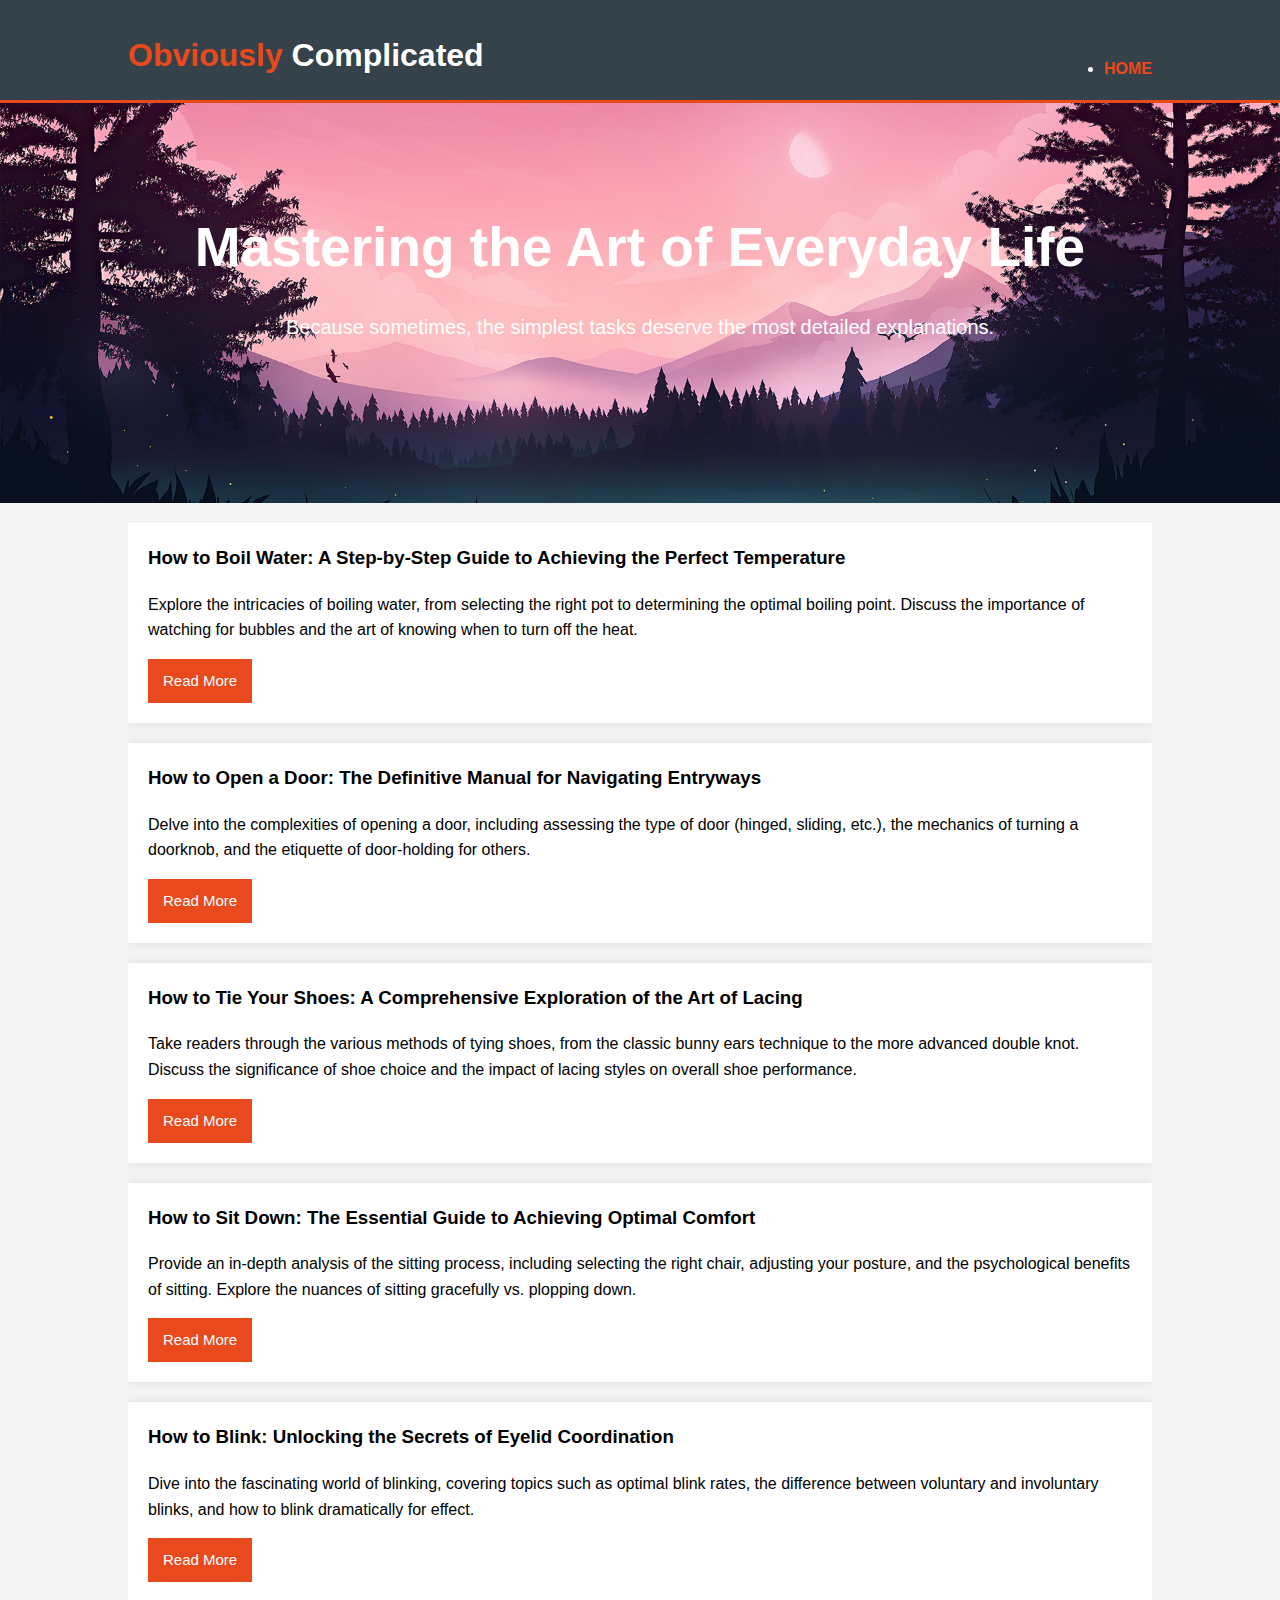
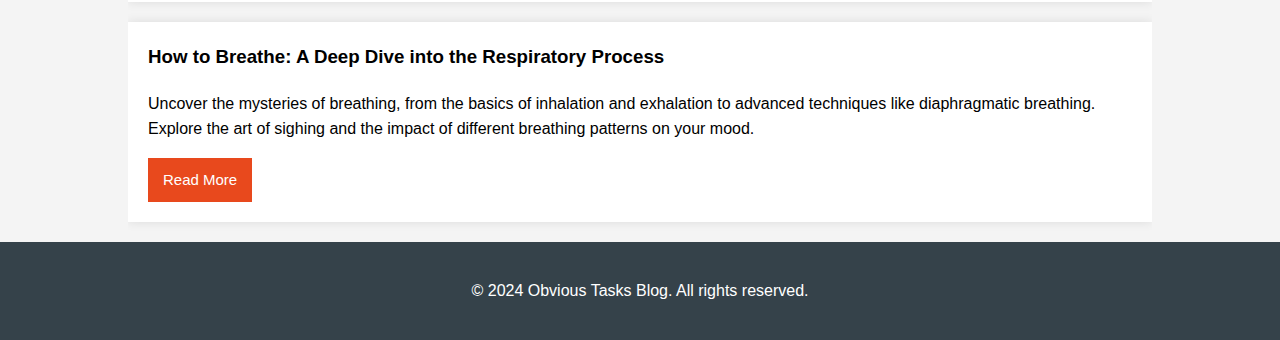
==== index.html @ 24f7a4b2 "initial commit" ====
<!DOCTYPE html>
<html lang="en">
<head>
    <meta charset="UTF-8">
    <meta name="viewport" content="width=device-width, initial-scale=1.0">
    <title>Obviously Complicated</title>
    <link rel="stylesheet" href="styles.css">
</head>
<body>
    <header>
        <div class="container">
            <div id="branding">
                <h1><span class="highlight">Obviously</span> Complicated</h1>
            </div>
            <nav>
                <ul>
                    <li class="current"><a href="index.html">Home</a></li>
                </ul>
            </nav>
        </div>
    </header>

    <section id="showcase">
        <div class="container">
            <h1>Mastering the Art of Everyday Life</h1>
            <p>Because sometimes, the simplest tasks deserve the most detailed explanations.</p>
        </div>
    </section>

    <section id="blog-posts">
        <div class="container">
            <div class="post">
                <h3>How to Boil Water: A Step-by-Step Guide to Achieving the Perfect Temperature</h3>
                <p>Explore the intricacies of boiling water, from selecting the right pot to determining the optimal boiling point. Discuss the importance of watching for bubbles and the art of knowing when to turn off the heat.</p>
                <a href="boil-water.html">Read More</a>
            </div>
            <div class="post">
                <h3>How to Open a Door: The Definitive Manual for Navigating Entryways</h3>
                <p>Delve into the complexities of opening a door, including assessing the type of door (hinged, sliding, etc.), the mechanics of turning a doorknob, and the etiquette of door-holding for others.</p>
                <a href="open-door.html">Read More</a>
            </div>
            <div class="post">
                <h3>How to Tie Your Shoes: A Comprehensive Exploration of the Art of Lacing</h3>
                <p>Take readers through the various methods of tying shoes, from the classic bunny ears technique to the more advanced double knot. Discuss the significance of shoe choice and the impact of lacing styles on overall shoe performance.</p>
                <a href="tie-shoes.html">Read More</a>
            </div>
            <div class="post">
                <h3>How to Sit Down: The Essential Guide to Achieving Optimal Comfort</h3>
                <p>Provide an in-depth analysis of the sitting process, including selecting the right chair, adjusting your posture, and the psychological benefits of sitting. Explore the nuances of sitting gracefully vs. plopping down.</p>
                <a href="sit-down.html">Read More</a>
            </div>
            <div class="post">
                <h3>How to Blink: Unlocking the Secrets of Eyelid Coordination</h3>
                <p>Dive into the fascinating world of blinking, covering topics such as optimal blink rates, the difference between voluntary and involuntary blinks, and how to blink dramatically for effect.</p>
                <a href="blink.html">Read More</a>
            </div>
            <div class="post">
                <h3>How to Breathe: A Deep Dive into the Respiratory Process</h3>
                <p>Uncover the mysteries of breathing, from the basics of inhalation and exhalation to advanced techniques like diaphragmatic breathing. Explore the art of sighing and the impact of different breathing patterns on your mood.</p>
                <a href="breathe.html">Read More</a>
            </div>
        </div>
    </section>

    <footer>
        <p>&copy; 2024 Obvious Tasks Blog. All rights reserved.</p>
    </footer>
</body>
</html>
---- styles.css ----
body {
    font-family: dancing, sans-serif;
    line-height: 1.6;
    margin: 0;
    padding: 0;
    background-color: #f4f4f4;
}
.container {
    width: 80%;
    margin: auto;
    overflow: hidden;
}
header {
    background: #35424a;
    color: #ffffff;
    padding-top: 30px;
    min-height: 70px;
    border-bottom: #e8491d 3px solid;
}
header a {
    color: #ffffff;
    text-decoration: none;
    text-transform: uppercase;
    font-size: 16px;
}
header #branding {
    float: left;
}
header #branding h1 {
    margin: 0;
}
header nav {
    float: right;
    margin-top: 10px;
}
header .highlight, header .current a {
    color: #e8491d;
    font-weight: bold;
}
header a:hover {
    color: #cccccc;
    font-weight: bold;
}
#showcase {
    min-height: 400px;
    background: url('assets/background.jpeg') no-repeat center center/cover;
    text-align: center;
    color: #ffffff; 
}
#showcase h1 {
    margin-top: 100px;
    font-size: 55px;
    margin-bottom: 10px;
}
#showcase p {
    font-size: 20px;
}
#blog-posts {
    margin-top: 20px;
}
.post {
    background: #ffffff;
    padding: 20px;
    margin-bottom: 20px;
    box-shadow: 0 0 10px rgba(0,0,0,0.1);
}
.post h3 {
    margin-top: 0;
}
.post a {
    display: inline-block;
    background: #e8491d;
    color: #ffffff;
    padding: 10px 15px;
    border: none;
    cursor: pointer;
    text-decoration: none;
    font-size: 15px;
}
.post a:hover {
    background: #35424a;
}
footer {
    padding: 20px;
    background: #35424a;
    color: #ffffff;
    text-align: center;
}
@media(max-width: 768px) {
    header #branding,
    header nav,
    header nav li {
        float: none;
        text-align: center;
        width: 100%;
    }
    header {
        padding-bottom: 20px;
    }
    #showcase h1 {
        font-size: 40px;
    }
}
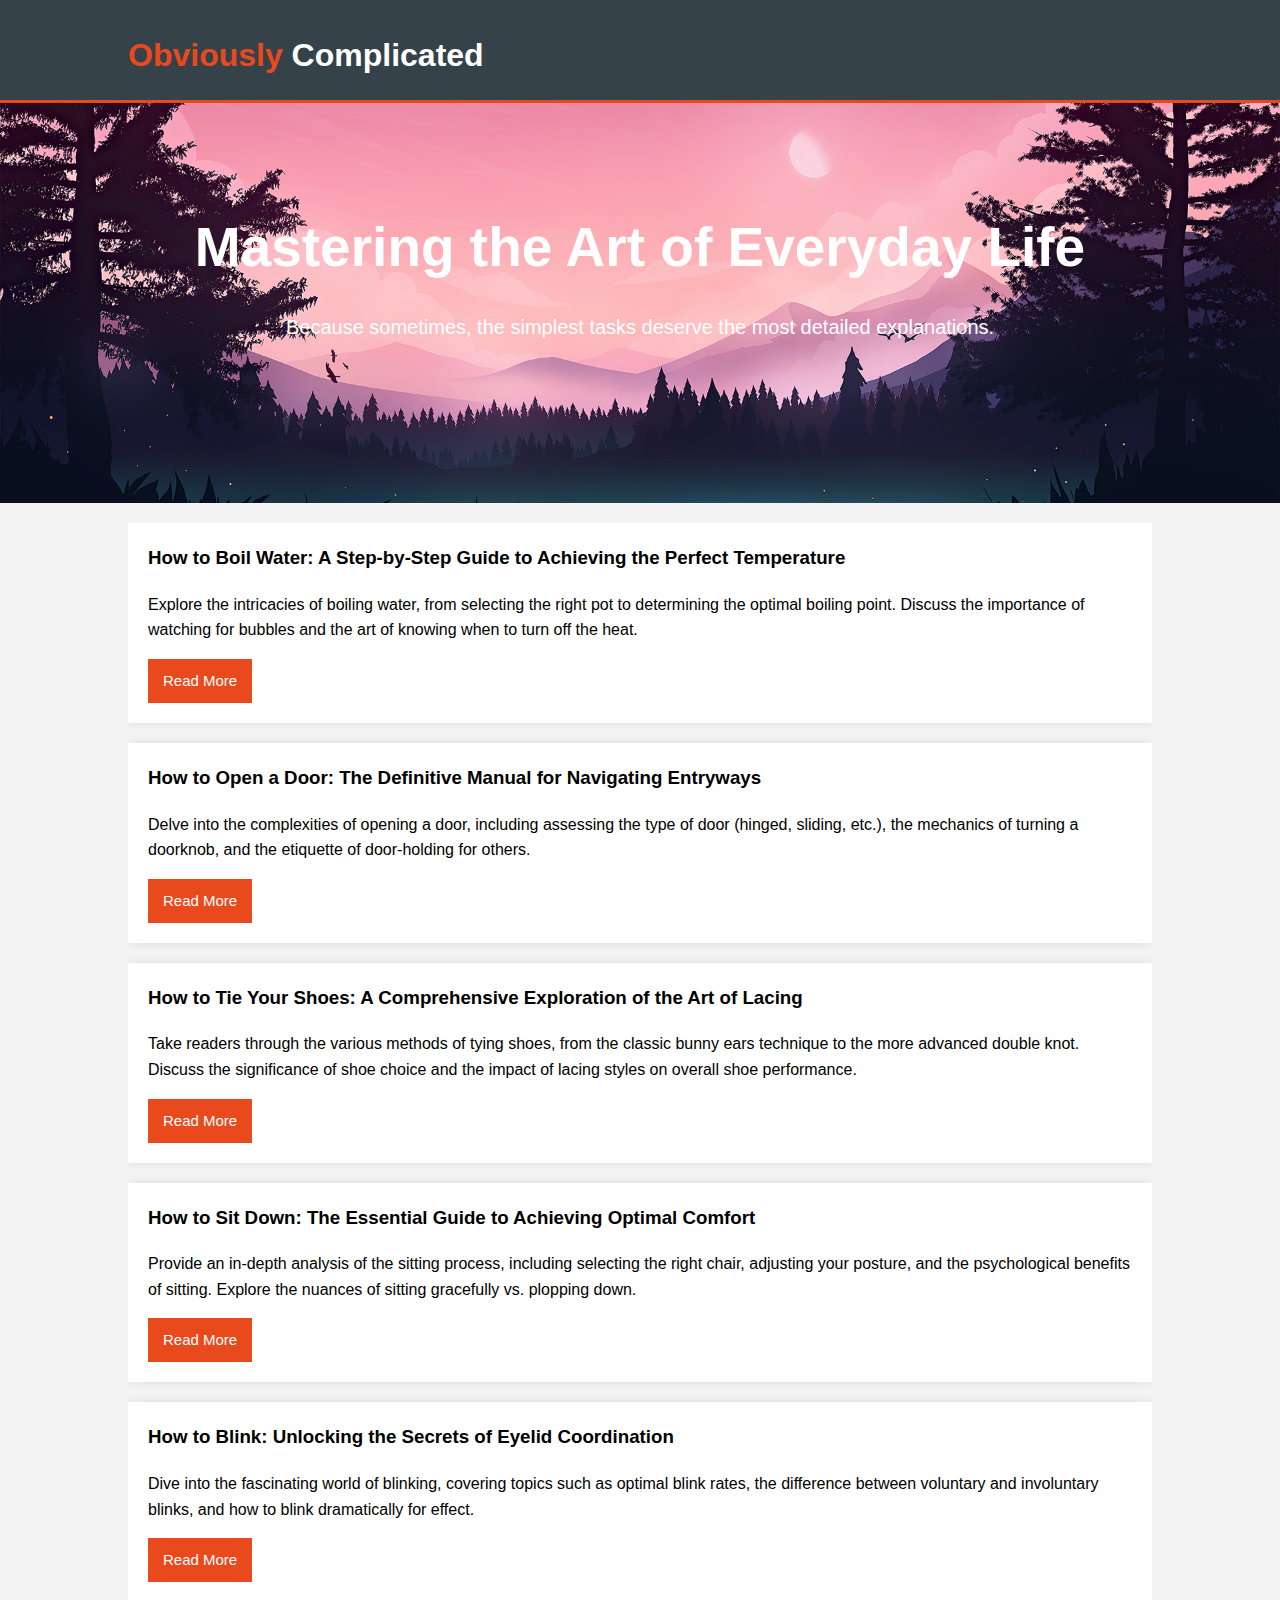
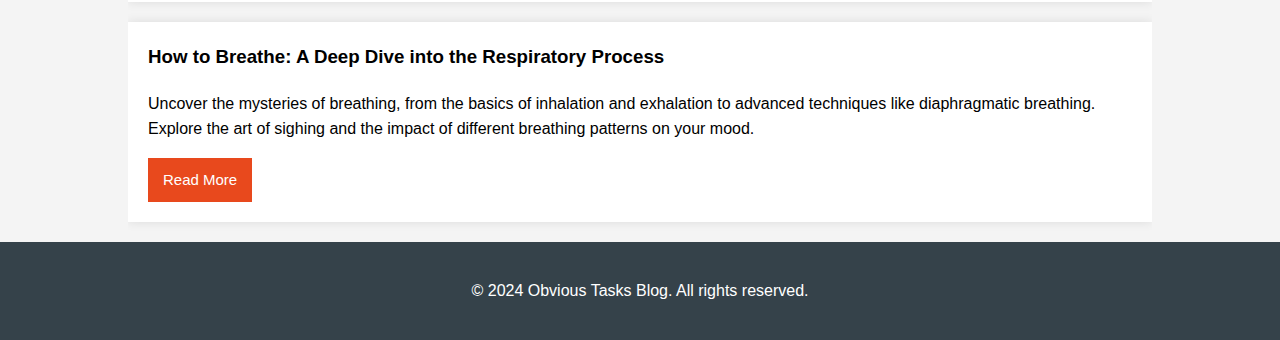
==== commit 458e91b0: "fixing navbar" ====
--- a/index.html
+++ b/index.html
@@ -5,6 +5,9 @@
     <meta name="viewport" content="width=device-width, initial-scale=1.0">
     <title>Obviously Complicated</title>
     <link rel="stylesheet" href="styles.css">
+    <link rel="preconnect" href="https://fonts.googleapis.com">
+    <link rel="preconnect" href="https://fonts.gstatic.com" crossorigin>
+    <link href="https://fonts.googleapis.com/css2?family=Montserrat:ital,wght@0,100..900;1,100..900&display=swap" rel="stylesheet">
 </head>
 <body>
     <header>
@@ -12,11 +15,6 @@
             <div id="branding">
                 <h1><span class="highlight">Obviously</span> Complicated</h1>
             </div>
-            <nav>
-                <ul>
-                    <li class="current"><a href="index.html">Home</a></li>
-                </ul>
-            </nav>
         </div>
     </header>
 
--- a/styles.css
+++ b/styles.css
@@ -51,6 +51,7 @@
     margin-top: 100px;
     font-size: 55px;
     margin-bottom: 10px;
+    font-family: Dancing, sans-serif;
 }
 #showcase p {
     font-size: 20px;
